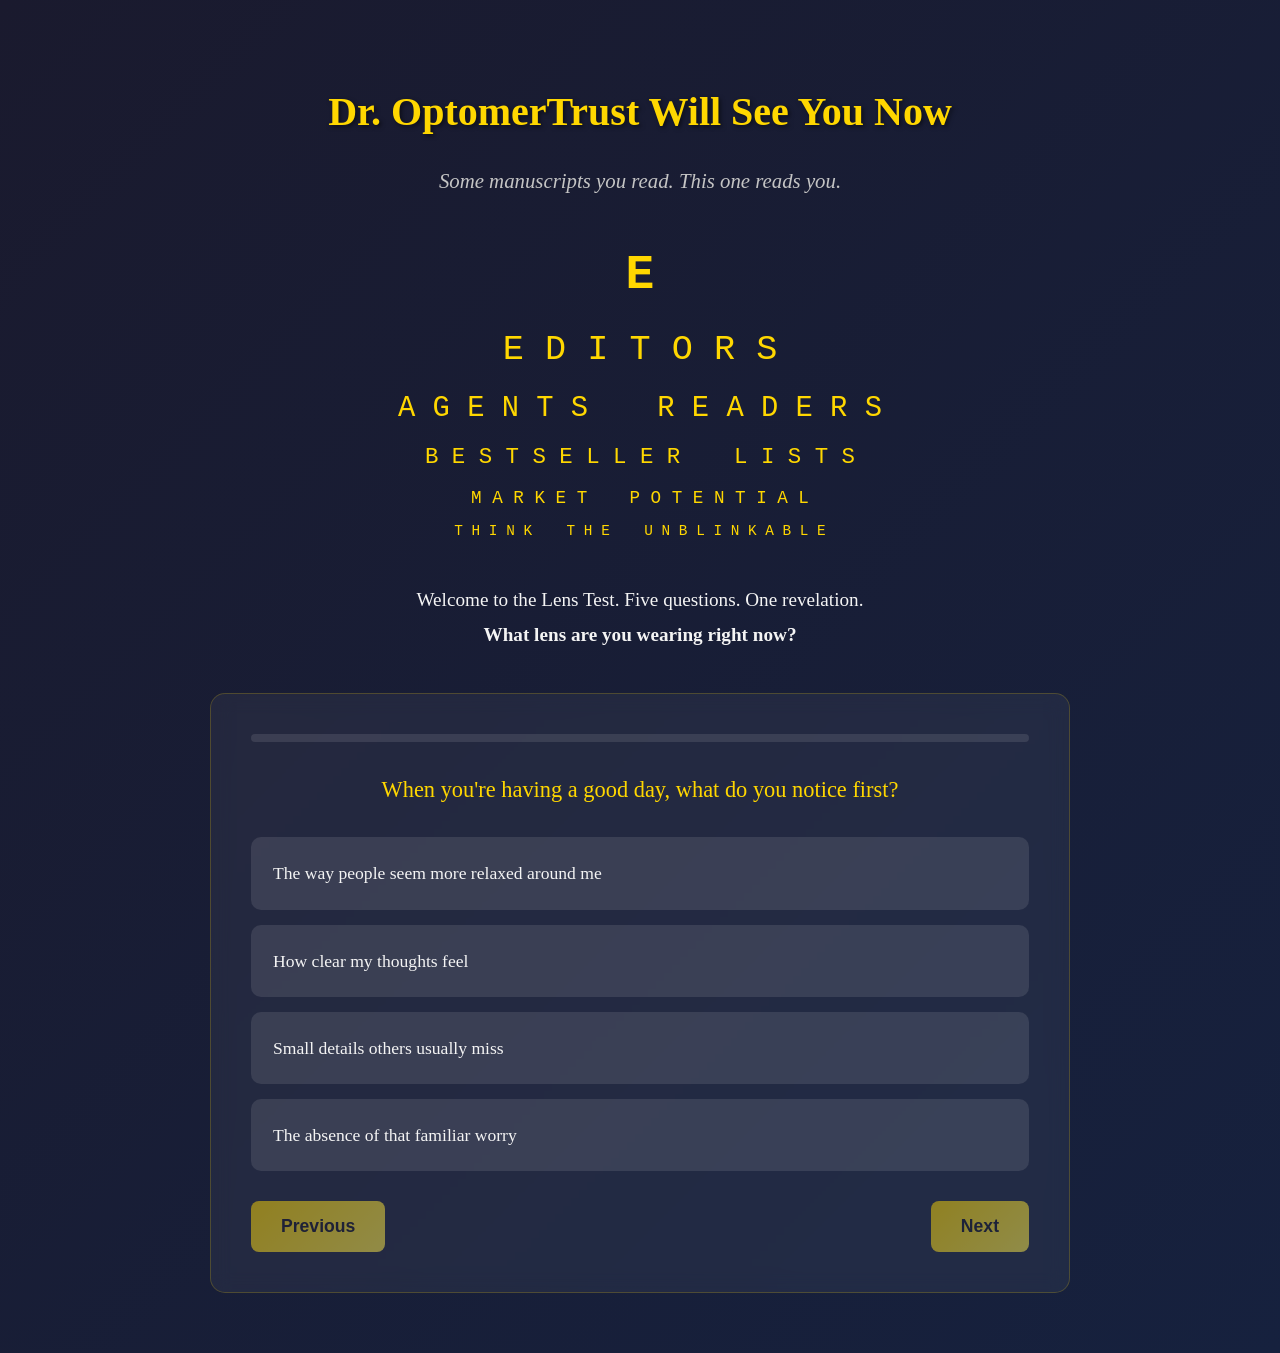
==== index.html @ e8cb8269 "Add files via upload "Add OptomerTrust assessment site"" ====
<!DOCTYPE html>
<html lang="en">
<head>
    <meta charset="UTF-8">
    <meta name="viewport" content="width=device-width, initial-scale=1.0">
    <title>Dr. OptomerTrust Will See You Now</title>
    <style>
        * {
            margin: 0;
            padding: 0;
            box-sizing: border-box;
        }

        body {
            font-family: 'Georgia', serif;
            background: linear-gradient(135deg, #1a1a2e 0%, #16213e 100%);
            color: #f4f4f4;
            min-height: 100vh;
            line-height: 1.6;
        }

        .container {
            max-width: 900px;
            margin: 0 auto;
            padding: 20px;
        }

        /* Eye Chart Styling */
        .eye-chart {
            text-align: center;
            margin: 40px 0;
            font-family: 'Courier New', monospace;
            color: #ffd700;
        }

        .chart-line {
            margin: 8px 0;
            transition: opacity 0.3s ease;
        }

        .chart-line:hover {
            opacity: 0.7;
        }

        .line-1 { font-size: 3rem; font-weight: bold; }
        .line-2 { font-size: 2.2rem; }
        .line-3 { font-size: 1.8rem; }
        .line-4 { font-size: 1.4rem; }
        .line-5 { font-size: 1.1rem; }
        .line-6 { font-size: 0.9rem; }

        .header {
            text-align: center;
            margin: 60px 0 40px 0;
        }

        .header h1 {
            font-size: 2.5rem;
            color: #ffd700;
            margin-bottom: 20px;
            text-shadow: 2px 2px 4px rgba(0,0,0,0.5);
        }

        .header .tagline {
            font-size: 1.3rem;
            color: #c4c4c4;
            font-style: italic;
            margin-bottom: 40px;
        }

        /* Assessment Section */
        .assessment-container {
            background: rgba(255,255,255,0.05);
            border-radius: 15px;
            padding: 40px;
            margin: 40px 0;
            backdrop-filter: blur(10px);
            border: 1px solid rgba(255,215,0,0.2);
        }

        .question-container {
            display: none;
            animation: fadeIn 0.5s ease-in;
        }

        .question-container.active {
            display: block;
        }

        @keyframes fadeIn {
            from { opacity: 0; transform: translateY(20px); }
            to { opacity: 1; transform: translateY(0); }
        }

        .question {
            font-size: 1.4rem;
            margin-bottom: 30px;
            color: #ffd700;
            text-align: center;
        }

        .options {
            display: grid;
            gap: 15px;
            margin-bottom: 30px;
        }

        .option {
            background: rgba(255,255,255,0.1);
            border: 2px solid transparent;
            border-radius: 10px;
            padding: 20px;
            cursor: pointer;
            transition: all 0.3s ease;
            font-size: 1.1rem;
        }

        .option:hover {
            background: rgba(255,215,0,0.1);
            border-color: rgba(255,215,0,0.3);
            transform: translateY(-2px);
        }

        .option.selected {
            background: rgba(255,215,0,0.2);
            border-color: #ffd700;
        }

        .progress-bar {
            width: 100%;
            height: 8px;
            background: rgba(255,255,255,0.1);
            border-radius: 4px;
            margin-bottom: 30px;
            overflow: hidden;
        }

        .progress-fill {
            height: 100%;
            background: linear-gradient(90deg, #ffd700, #ffed4e);
            border-radius: 4px;
            transition: width 0.5s ease;
            width: 0%;
        }

        .nav-buttons {
            display: flex;
            justify-content: space-between;
            margin-top: 30px;
        }

        .btn {
            background: linear-gradient(135deg, #ffd700, #ffed4e);
            color: #1a1a2e;
            border: none;
            padding: 15px 30px;
            border-radius: 8px;
            font-size: 1.1rem;
            font-weight: bold;
            cursor: pointer;
            transition: all 0.3s ease;
        }

        .btn:hover {
            transform: translateY(-2px);
            box-shadow: 0 8px 20px rgba(255,215,0,0.3);
        }

        .btn:disabled {
            opacity: 0.5;
            cursor: not-allowed;
            transform: none;
        }

        /* Results Section */
        .results-container {
            display: none;
            text-align: center;
        }

        .lens-card {
            background: linear-gradient(135deg, #2d1b69, #1a1a2e);
            border-radius: 20px;
            padding: 40px;
            margin: 40px 0;
            border: 2px solid #ffd700;
            box-shadow: 0 10px 30px rgba(0,0,0,0.3);
        }

        .lens-title {
            font-size: 2rem;
            color: #ffd700;
            margin-bottom: 10px;
        }

        .lens-nickname {
            font-size: 1.2rem;
            color: #c4c4c4;
            font-style: italic;
            margin-bottom: 30px;
        }

        .lens-description {
            font-size: 1.1rem;
            line-height: 1.8;
            margin-bottom: 25px;
        }

        .personal-touch {
            background: rgba(255,215,0,0.1);
            border-left: 4px solid #ffd700;
            padding: 20px;
            margin: 25px 0;
            font-style: italic;
        }

        .think-blink {
            background: rgba(255,255,255,0.05);
            border-radius: 10px;
            padding: 20px;
            margin: 25px 0;
        }

        .disclaimer {
            font-size: 0.95rem;
            color: #c4c4c4;
            margin-top: 30px;
            padding-top: 20px;
            border-top: 1px solid rgba(255,215,0,0.2);
        }

        .lens-grid {
            display: grid;
            grid-template-columns: repeat(auto-fit, minmax(200px, 1fr));
            gap: 10px;
            margin: 20px 0;
            font-size: 0.85rem;
            color: #c4c4c4;
        }

        .lens-grid-item {
            padding: 8px;
            background: rgba(255,255,255,0.05);
            border-radius: 5px;
            text-align: center;
        }

        /* Email Capture */
        .email-section {
            background: rgba(255,215,0,0.1);
            border-radius: 15px;
            padding: 30px;
            margin: 30px 0;
            text-align: center;
        }

        .email-input {
            width: 100%;
            max-width: 400px;
            padding: 15px;
            border: 2px solid #ffd700;
            border-radius: 8px;
            background: rgba(255,255,255,0.1);
            color: #f4f4f4;
            font-size: 1.1rem;
            margin-bottom: 20px;
        }

        .email-input::placeholder {
            color: rgba(244,244,244,0.6);
        }

        .intro-text {
            text-align: center;
            font-size: 1.2rem;
            margin: 40px 0;
            line-height: 1.8;
        }

        @media (max-width: 768px) {
            .container { padding: 15px; }
            .header h1 { font-size: 2rem; }
            .line-1 { font-size: 2rem; }
            .line-2 { font-size: 1.5rem; }
            .assessment-container { padding: 25px; }
            .question { font-size: 1.2rem; }
            .option { padding: 15px; }
        }
    </style>
</head>
<body>
    <div class="container">
        <!-- Header -->
        <div class="header">
            <h1>Dr. OptomerTrust Will See You Now</h1>
            <div class="tagline">Some manuscripts you read. This one reads you.</div>
        </div>

        <!-- Eye Chart -->
        <div class="eye-chart">
            <div class="chart-line line-1">E</div>
            <div class="chart-line line-2">E D I T O R S</div>
            <div class="chart-line line-3">A G E N T S &nbsp;&nbsp; R E A D E R S</div>
            <div class="chart-line line-4">B E S T S E L L E R &nbsp;&nbsp; L I S T S</div>
            <div class="chart-line line-5">M A R K E T &nbsp;&nbsp; P O T E N T I A L</div>
            <div class="chart-line line-6">T H I N K &nbsp;&nbsp; T H E &nbsp;&nbsp; U N B L I N K A B L E</div>
        </div>

        <!-- Introduction -->
        <div class="intro-text">
            Welcome to the Lens Test. Five questions. One revelation.<br>
            <strong>What lens are you wearing right now?</strong>
        </div>

        <!-- Assessment Container -->
        <div class="assessment-container" id="assessmentContainer">
            <div class="progress-bar">
                <div class="progress-fill" id="progressFill"></div>
            </div>

            <!-- Question 1 -->
            <div class="question-container active" data-question="1">
                <div class="question">When you're having a good day, what do you notice first?</div>
                <div class="options">
                    <div class="option" data-value="emotional-other">The way people seem more relaxed around me</div>
                    <div class="option" data-value="clarity-self">How clear my thoughts feel</div>
                    <div class="option" data-value="hyper-aware">Small details others usually miss</div>
                    <div class="option" data-value="absence-worry">The absence of that familiar worry</div>
                </div>
            </div>

            <!-- Question 2 -->
            <div class="question-container" data-question="2">
                <div class="question">Life throws you a curveball. Your first instinct is usually to...</div>
                <div class="options">
                    <div class="option" data-value="self-blame">Figure out what I did wrong</div>
                    <div class="option" data-value="anticipate-threat">Brace for what's coming next</div>
                    <div class="option" data-value="care-others">Make sure everyone else is okay first</div>
                    <div class="option" data-value="retreat-think">Go quiet until I can think clearly</div>
                </div>
            </div>

            <!-- Question 3 -->
            <div class="question-container" data-question="3">
                <div class="question">You're in a group where everyone seems to know each other. You...</div>
                <div class="options">
                    <div class="option" data-value="adapt-room">Become whoever the room seems to need</div>
                    <div class="option" data-value="observe-dynamics">Observe the dynamics before engaging</div>
                    <div class="option" data-value="missing-script">Feel like I'm missing some social script</div>
                    <div class="option" data-value="should-stayed-home">Wonder if I should have stayed home</div>
                </div>
            </div>

            <!-- Question 4 -->
            <div class="question-container" data-question="4">
                <div class="question">When you make a mistake, the voice in your head sounds...</div>
                <div class="options">
                    <div class="option" data-value="disappointed-unsurprised">Like someone who's disappointed but not surprised</div>
                    <div class="option" data-value="urgent-cataloguing">Urgent, like it's cataloguing every flaw</div>
                    <div class="option" data-value="apologetic-alone">Apologetic, even when no one's listening</div>
                    <div class="option" data-value="familiar-recording">Familiar, like it's replaying an old recording</div>
                </div>
            </div>

            <!-- Question 5 -->
            <div class="question-container" data-question="5">
                <div class="question">What makes an ordinary day feel significant?</div>
                <div class="options">
                    <div class="option" data-value="someone-sees">When someone really sees me</div>
                    <div class="option" data-value="help-solve">When I help solve something for others</div>
                    <div class="option" data-value="inner-outer-align">When my inner and outer worlds align</div>
                    <div class="option" data-value="not-performing">When I'm not performing for anyone</div>
                </div>
            </div>

            <div class="nav-buttons">
                <button class="btn" id="prevBtn" onclick="changeQuestion(-1)" disabled>Previous</button>
                <button class="btn" id="nextBtn" onclick="changeQuestion(1)" disabled>Next</button>
            </div>
        </div>

        <!-- Results Section -->
        <div class="results-container" id="resultsContainer">
            <div class="lens-card" id="lensCard">
                <!-- Results will be populated here -->
            </div>

            <div class="email-section">
                <h3>Want Your Full Lens Profile?</h3>
                <p>Get your complete psychological lens assessment and early access to "Think the Unblinkable"</p>
                <input type="email" class="email-input" placeholder="Enter your email for full results" id="emailInput">
                <br>
                <button class="btn" onclick="submitEmail()">Send My Full Profile</button>
            </div>
        </div>
    </div>

    <script>
        // Assessment Logic
        let currentQuestion = 1;
        let answers = {};
        let totalQuestions = 5;

        // Lens definitions with scoring patterns
        const lensData = {
            'emotional-xray': {
                title: 'EMOTIONAL X-RAY',
                nickname: 'The Signal Catcher',
                description: `You're the one who hears what isn't said. You pick up shifts in tone like static in a song: the false notes, the power games, the egos hiding behind buzzwords. Your gratitude may fill a room, but so does your discernment. It's a gift. And a weight.

This lens sharpens your perception, but it can also make the room feel noisy when you're the only one truly listening.`,
                personalTouch: `Your ⚡ represents those moments when you feel the room's tension before anyone speaks. This lens sharpens in crowded spaces and family dinners.`,
                thinkBlink: `Power doesn't always wear a suit. Sometimes it wears silence and lets the room speak first. Your clarity can be costly, but it's priceless when you claim the whole table, not just the seat they offer.`,
                triggers: ['emotional-other', 'care-others', 'observe-dynamics']
            },
            'snap-focus': {
                title: 'SNAP FOCUS',
                nickname: 'The Threat Detector',
                description: `Your first thought is the worst-case one. You react quickly, often before the moment unfolds. You confuse urgency with importance. You're often exhausted - not from events, but from bracing for them. You've rarely said, "Let's wait and see."

This lens sharpens one thing: threat. Everything else blurs behind it.`,
                personalTouch: `Your ⚡ represents the threat your mind rehearses most often. This lens clicks into place the moment uncertainty enters the room.`,
                thinkBlink: `Hypervigilance isn't insight. It's survival rehearsing failure. The feeling is speed. You don't have to match it.`,
                triggers: ['anticipate-threat', 'urgent-cataloguing', 'absence-worry']
            },
            'mirror-fog': {
                title: 'MIRROR FOG',
                nickname: 'The Self-Doubter',
                description: `You don't trust what you know - especially if no one else agrees with it. You talk yourself out of things you once felt certain about. You soften your statements even in your own mind. You assume your perception is flawed if someone questions it.

This lens clouds not the facts but your confidence in seeing them.`,
                personalTouch: `Your ⚡ represents moments when you second-guessed your truth because it met resistance. This lens fogs when you need validation most.`,
                thinkBlink: `That wasn't need. That was clarity you weren't allowed to trust. What if this is true and you simply saw it first?`,
                triggers: ['self-blame', 'disappointed-unsurprised', 'clarity-self']
            },
            'identity-blur': {
                title: 'IDENTITY BLUR',
                nickname: 'The Social Chameleon',
                description: `You're whoever the room needs you to be - polished, pleasant, perceptive. You match moods like a mirror and morph expectations like a shapeshifter. You sometimes catch yourself thinking: "Who am I really - without an audience?"

This lens doesn't obscure you. It duplicates you - until the original goes missing.`,
                personalTouch: `Your ⚡ represents who you are when no one's watching. This lens blurs when you've adapted so well you forget your own face.`,
                thinkBlink: `When everyone gets a version of you... who gets the full one? Your identity isn't a costume. It's a compass.`,
                triggers: ['adapt-room', 'missing-script', 'not-performing']
            },
            'self-subtraction': {
                title: 'SELF-SUBTRACTION',
                nickname: 'The Disappearing Act',
                description: `You shrink in conversations to keep things comfortable. You pre-emptively say "it's fine" - even when it isn't. You hold your tongue so tightly you forget how your voice sounds. You don't ask for help because you don't want to be "too much."

This lens doesn't break you. It erases you in slow, socially acceptable strokes.`,
                personalTouch: `Your ⚡ represents a time you made yourself smaller so others could feel bigger. This lens fogs when your needs compete with keeping peace.`,
                thinkBlink: `That's not humility. That's self-abandonment dressed as good manners. My presence doesn't require permission. Just practice.`,
                triggers: ['apologetic-alone', 'should-stayed-home', 'retreat-think']
            },
            'meaning-mismatch': {
                title: 'MEANING MISMATCH',
                nickname: 'The Successful Stranger',
                description: `You've ticked the boxes, reached the milestones, filled the calendar. You post the pictures. Smile at the right times. Say you're grateful - and mean it. But something underneath keeps whispering: "Is this it?"

This lens doesn't create emptiness. It just hides the fact you're living someone else's idea of full.`,
                personalTouch: `Your ⚡ represents the gap between what looks right and what feels real. This lens shimmers when your outer success can't fill your inner question mark.`,
                thinkBlink: `That wasn't ingratitude. That was your soul noticing the story doesn't fit anymore. Meaning isn't found in fullness. It's found in resonance.`,
                triggers: ['inner-outer-align', 'help-solve', 'someone-sees']
            }
        };

        function updateProgress() {
            const progress = (currentQuestion - 1) / totalQuestions * 100;
            document.getElementById('progressFill').style.width = progress + '%';
        }

        function changeQuestion(direction) {
            // Hide current question
            document.querySelector(`.question-container[data-question="${currentQuestion}"]`).classList.remove('active');
            
            currentQuestion += direction;
            
            // Show new question or results
            if (currentQuestion > totalQuestions) {
                showResults();
                return;
            }
            
            document.querySelector(`.question-container[data-question="${currentQuestion}"]`).classList.add('active');
            
            // Update buttons
            document.getElementById('prevBtn').disabled = currentQuestion === 1;
            document.getElementById('nextBtn').disabled = !answers[currentQuestion];
            
            updateProgress();
        }

        // Add click handlers to options
        document.addEventListener('DOMContentLoaded', function() {
            document.querySelectorAll('.option').forEach(option => {
                option.addEventListener('click', function() {
                    const questionNum = this.closest('.question-container').dataset.question;
                    
                    // Clear previous selection
                    this.closest('.options').querySelectorAll('.option').forEach(opt => 
                        opt.classList.remove('selected'));
                    
                    // Select this option
                    this.classList.add('selected');
                    
                    // Store answer
                    answers[questionNum] = this.dataset.value;
                    
                    // Enable next button
                    document.getElementById('nextBtn').disabled = false;
                    
                    // Auto-advance after short delay
                    setTimeout(() => {
                        if (currentQuestion <= totalQuestions) {
                            changeQuestion(1);
                        }
                    }, 800);
                });
            });
        });

        function calculateLens() {
            const answerValues = Object.values(answers);
            const lensScores = {};

            // Score each lens based on trigger matches
            Object.keys(lensData).forEach(lens => {
                lensScores[lens] = 0;
                answerValues.forEach(answer => {
                    if (lensData[lens].triggers.includes(answer)) {
                        lensScores[lens]++;
                    }
                });
            });

            // Find the lens with highest score
            let topLens = 'emotional-xray'; // default
            let maxScore = 0;
            
            Object.keys(lensScores).forEach(lens => {
                if (lensScores[lens] > maxScore) {
                    maxScore = lensScores[lens];
                    topLens = lens;
                }
            });

            return topLens;
        }

        function showResults() {
            document.getElementById('assessmentContainer').style.display = 'none';
            document.getElementById('resultsContainer').style.display = 'block';
            
            const lens = calculateLens();
            const lensInfo = lensData[lens];
            
            document.getElementById('lensCard').innerHTML = `
                <div class="lens-title">YOUR LENS: ${lensInfo.title}</div>
                <div class="lens-nickname">Nickname: ${lensInfo.nickname}</div>
                
                <div class="lens-description">${lensInfo.description}</div>
                
                <div class="personal-touch">${lensInfo.personalTouch}</div>
                
                <div class="think-blink">
                    <strong>A Think Blink™ to keep:</strong><br>
                    ${lensInfo.thinkBlink}
                </div>
                
                <div class="disclaimer">
                    This is an estimated lens based on symptoms. The real discovery is yours.<br>
                    <strong>Try Lens Cabinet / Think the Unblinkable™ for full 40-lens clarity.</strong>
                </div>
                
                <div class="lens-grid">
                    <div class="lens-grid-item">Mirror Fog</div>
                    <div class="lens-grid-item">Snap Focus</div>
                    <div class="lens-grid-item">Echo Lens</div>
                    <div class="lens-grid-item">Ghost Gaze</div>
                    <div class="lens-grid-item">Praise Prism</div>
                    <div class="lens-grid-item">Should Shimmer</div>
                    <div class="lens-grid-item">Grief Halo</div>
                    <div class="lens-grid-item">Radar Frame</div>
                    <div class="lens-grid-item">Kindness Confusion</div>
                    <div class="lens-grid-item">Meaning Mismatch</div>
                    <div class="lens-grid-item">Sacred Reframing</div>
                    <div class="lens-grid-item">+ 29 more...</div>
                </div>
                
                <div style="margin-top: 30px; font-size: 0.9rem; color: #c4c4c4;">
                    From the OptomerTrust Assessment
                </div>
            `;
        }

        function submitEmail() {
            const email = document.getElementById('emailInput').value;
            if (email && email.includes('@')) {
                alert('Thank you! Your full lens profile will be sent to ' + email + '\n\nYou\'ll also receive early access to "Think the Unblinkable" when it launches.');
                // Here you would normally send the data to your server
            } else {
                alert('Please enter a valid email address.');
            }
        }

        // Initialize
        updateProgress();
    </script>
</body>
</html>
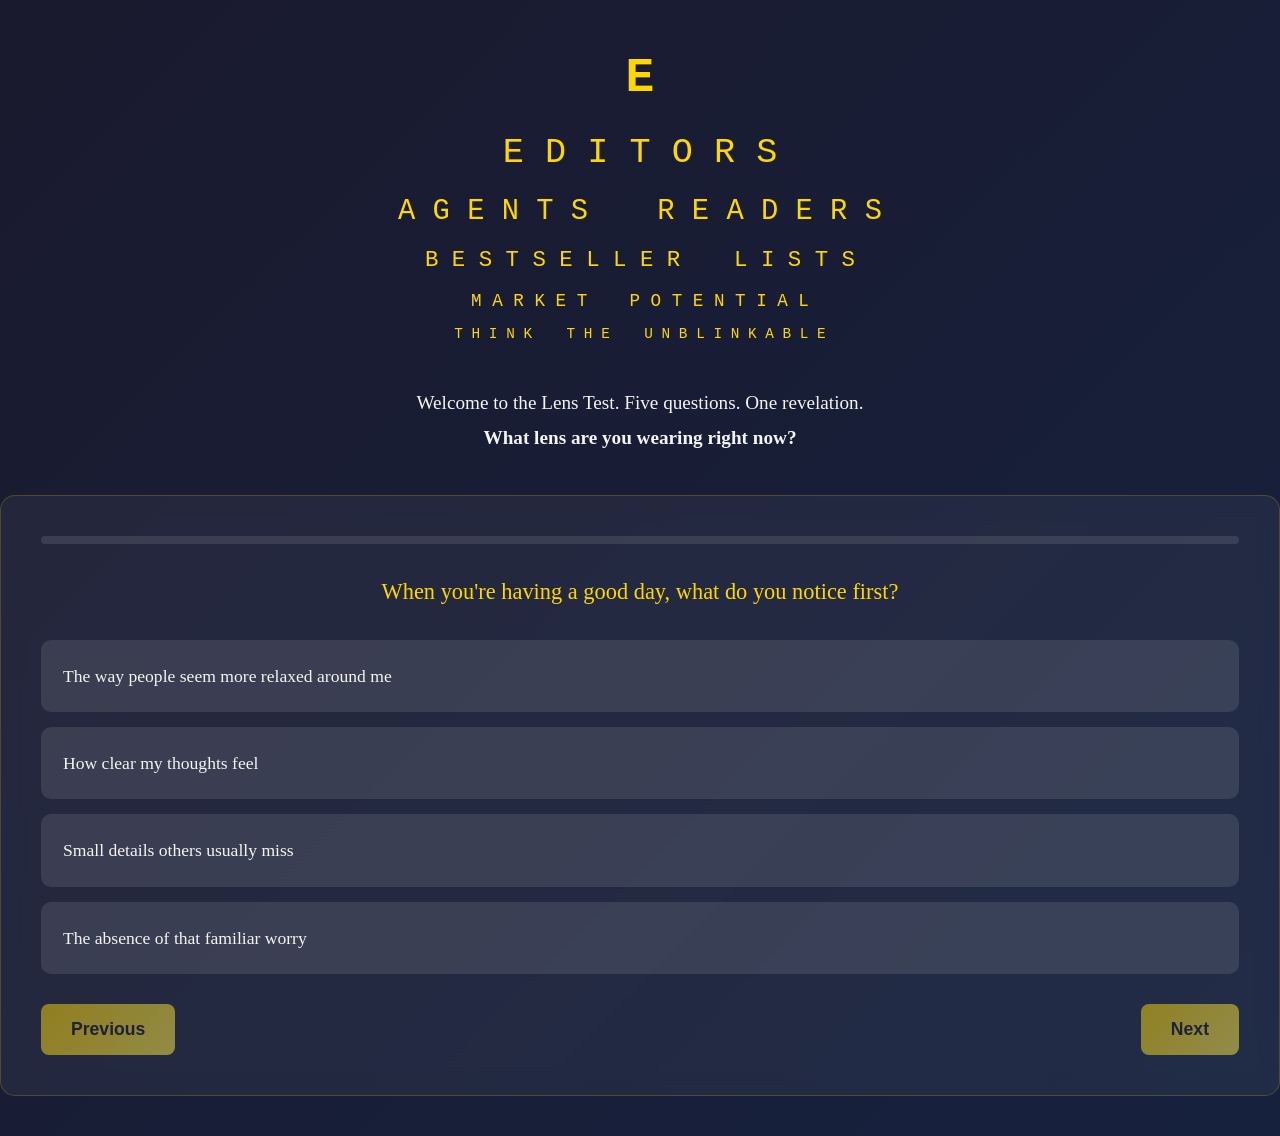
==== commit addda0df: "Update index.html" ====
--- a/index.html
+++ b/index.html
@@ -289,13 +289,7 @@
     </style>
 </head>
 <body>
-    <div class="container">
-        <!-- Header -->
-        <div class="header">
-            <h1>Dr. OptomerTrust Will See You Now</h1>
-            <div class="tagline">Some manuscripts you read. This one reads you.</div>
-        </div>
-
+    <script async data-uid="a831b41af7" src="https://optomertrust-com.kit.com/a831b41af7/index.js"></script>
         <!-- Eye Chart -->
         <div class="eye-chart">
             <div class="chart-line line-1">E</div>
@@ -608,4 +602,4 @@
         updateProgress();
     </script>
 </body>
-</html>+</html>
